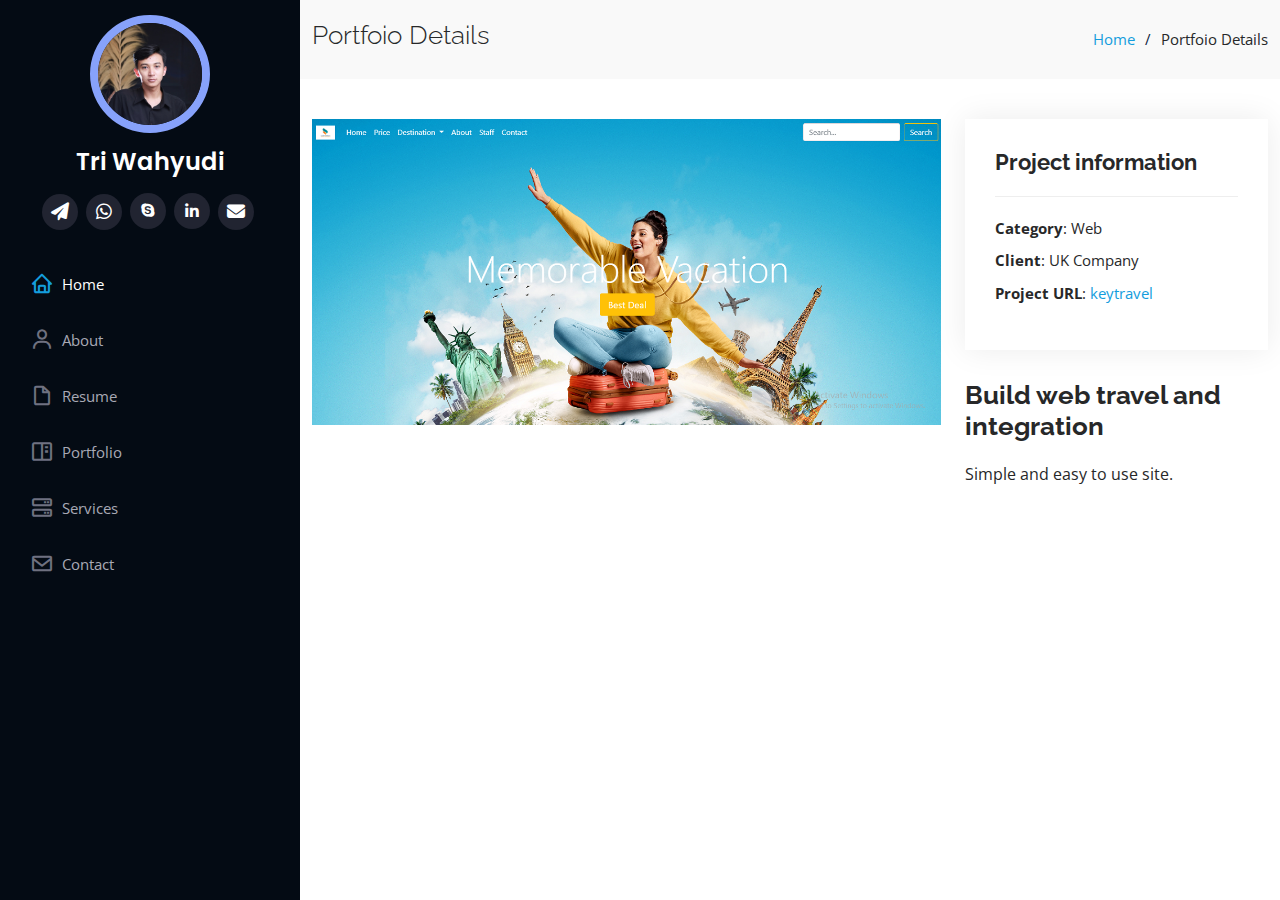
==== portfolio-details-2.html @ 82c02e09 "first commit" ====
<!DOCTYPE html>
<html lang="en">

<head>
  <meta charset="utf-8">
  <meta content="width=device-width, initial-scale=1.0" name="viewport">

  <title>Portfolio</title>
  <meta content="" name="description">
  <meta content="" name="keywords">

  <!-- Favicons -->
  <link href="assets/img/favicon.png" rel="icon">
  <link href="assets/img/apple-touch-icon.png" rel="apple-touch-icon">

  <!-- Google Fonts -->
  <link href="https://fonts.googleapis.com/css?family=Open+Sans:300,300i,400,400i,600,600i,700,700i|Raleway:300,300i,400,400i,500,500i,600,600i,700,700i|Poppins:300,300i,400,400i,500,500i,600,600i,700,700i" rel="stylesheet">

  <!-- Vendor CSS Files -->
  <link href="assets/vendor/aos/aos.css" rel="stylesheet">
  <link href="assets/vendor/bootstrap/css/bootstrap.min.css" rel="stylesheet">
  <link href="assets/vendor/bootstrap-icons/bootstrap-icons.css" rel="stylesheet">
  <link href="assets/vendor/boxicons/css/boxicons.min.css" rel="stylesheet">
  <link href="assets/vendor/glightbox/css/glightbox.min.css" rel="stylesheet">
  <link href="assets/vendor/swiper/swiper-bundle.min.css" rel="stylesheet">

  <!-- Template Main CSS File -->
  <link href="assets/css/style.css" rel="stylesheet">
  <link href="fontawesome/css/all.css" rel="stylesheet">

  <!-- =======================================================
  * Template Name: iPortfolio - v3.7.0
  * Template URL: https://bootstrapmade.com/iportfolio-bootstrap-portfolio-websites-template/
  * Author: BootstrapMade.com
  * License: https://bootstrapmade.com/license/
  ======================================================== -->
</head>

<body>

  <!-- ======= Mobile nav toggle button ======= -->
  <i class="bi bi-list mobile-nav-toggle d-xl-none"></i>

  <!-- ======= Header ======= -->
  <header id="header">
    <div class="d-flex flex-column">

      <div class="profile">
        <img src="assets/img/profile-img.jpg" alt="" class="img-fluid rounded-circle">
        <h1 class="text-light"><a href="index.html">Tri Wahyudi</a></h1>
        <div class="social-links mt-3 text-center">
          <a href="https://t.me/tridevelop"><i class="fa-solid fa-paper-plane"></i></i></a>
          <a href="https://wa.link/avmcld" ><i class="fa-brands fa-whatsapp"></i></a>
          <a href="https://join.skype.com/invite/yRAKqDYq7ccI" class="google-plus"><i class="bx bxl-skype"></i></a>
          <a href="https://www.linkedin.com/in/narratix-dev/" class="linkedin"><i class="bx bxl-linkedin"></i></a>
          <a href="mailto:mesirah6@gmail.com?Subject:Need your services"><i class="fa-solid fa-envelope"></i></a>
        </div>
      </div>

      <nav id="navbar" class="nav-menu navbar">
        <ul>
          <li><a href="index.html" class="nav-link scrollto active"><i class="bx bx-home"></i> <span>Home</span></a></li>
          <li><a href="index.html" class="nav-link scrollto"><i class="bx bx-user"></i> <span>About</span></a></li>
          <li><a href="index.html" class="nav-link scrollto"><i class="bx bx-file-blank"></i> <span>Resume</span></a></li>
          <li><a href="index.html" class="nav-link scrollto"><i class="bx bx-book-content"></i> <span>Portfolio</span></a></li>
          <li><a href="index.html" class="nav-link scrollto"><i class="bx bx-server"></i> <span>Services</span></a></li>
          <li><a href="index.html" class="nav-link scrollto"><i class="bx bx-envelope"></i> <span>Contact</span></a></li>
        </ul>
      </nav><!-- .nav-menu -->
    </div>
  </header><!-- End Header -->

  <main id="main">

    <!-- ======= Breadcrumbs ======= -->
    <section id="breadcrumbs" class="breadcrumbs">
      <div class="container">

        <div class="d-flex justify-content-between align-items-center">
          <h2>Portfoio Details</h2>
          <ol>
            <li><a href="index.html">Home</a></li>
            <li>Portfoio Details</li>
          </ol>
        </div>

      </div>
    </section><!-- End Breadcrumbs -->

    <!-- ======= Portfolio Details Section ======= -->
    <section id="portfolio-details" class="portfolio-details">
      <div class="container">

        <div class="row gy-4">

          <div class="col-lg-8">
            <div class="portfolio-details-slider swiper">
              <div class="swiper-wrapper align-items-center">

                <div class="swiper-slide">
                  <img src="assets/img/portfolio/pages/travel.png" alt="travel">
                </div>

                <!--<div class="swiper-slide">
                  <img src="assets/img/portfolio/pages/f1.png" alt="f1">
                </div>

                <div class="swiper-slide">
                  <img src="assets/img/portfolio/pages/photo.png" alt="photo">
                </div> -->

              </div>
              <div class="swiper-pagination"></div>
            </div>
          </div>

          <div class="col-lg-4">
            <div class="portfolio-info">
              <h3>Project information</h3>
              <ul>
                <li><strong>Category</strong>: Web </li>
                <li><strong>Client</strong>: UK Company</li>
                
                <li><strong>Project URL</strong>: <a href="https://www.keytravel.com/">keytravel</a></li>
              </ul>
            </div>
            <div class="portfolio-description">
              <h2>Build web travel and integration</h2>
              <p>
                Simple and easy to use site.
              </p>
            </div>
          </div>

        </div>

      </div>
    </section><!-- End Portfolio Details Section -->

  </main><!-- End #main -->

  <!-- ======= Footer ======= -->
  <!-- <footer id="footer">
    <div class="container">
      <div class="copyright">
        &copy; Copyright <strong><span>iPortfolio</span></strong>
      </div>
      <div class="credits">
         All the links in the footer should remain intact. -->
        <!-- You can delete the links only if you purchased the pro version. -->
        <!-- Licensing information: https://bootstrapmade.com/license/ -->
        <!-- Purchase the pro version with working PHP/AJAX contact form: https://bootstrapmade.com/iportfolio-bootstrap-portfolio-websites-template/ -->
        <!-- Designed by <a href="https://bootstrapmade.com/">BootstrapMade</a> -->
      </div>
    </div>
  </footer><!-- End  Footer -->

  <a href="#" class="back-to-top d-flex align-items-center justify-content-center"><i class="bi bi-arrow-up-short"></i></a>

  <!-- Vendor JS Files -->
  <script src="assets/vendor/purecounter/purecounter.js"></script>
  <script src="assets/vendor/aos/aos.js"></script>
  <script src="assets/vendor/bootstrap/js/bootstrap.bundle.min.js"></script>
  <script src="assets/vendor/glightbox/js/glightbox.min.js"></script>
  <script src="assets/vendor/isotope-layout/isotope.pkgd.min.js"></script>
  <script src="assets/vendor/swiper/swiper-bundle.min.js"></script>
  <script src="assets/vendor/typed.js/typed.min.js"></script>
  <script src="assets/vendor/waypoints/noframework.waypoints.js"></script>
  <script src="assets/vendor/php-email-form/validate.js"></script>

  <!-- Template Main JS File -->
  <script src="assets/js/main.js"></script>

</body>

</html>
---- assets/css/style.css ----
/**
* Template Name: iPortfolio - v3.7.0
* Template URL: https://bootstrapmade.com/iportfolio-bootstrap-portfolio-websites-template/
* Author: BootstrapMade.com
* License: https://bootstrapmade.com/license/
*/

/*--------------------------------------------------------------
# General
--------------------------------------------------------------*/
body {
  font-family: "Open Sans", sans-serif;
  color: #272829;
}

a {
  color: #149ddd;
  text-decoration: none;
}

a:hover {
  color: #37b3ed;
  text-decoration: none;
}

h1, h2, h3, h4, h5, h6 {
  font-family: "Raleway", sans-serif;
}

/*--------------------------------------------------------------
# Back to top button
--------------------------------------------------------------*/
.back-to-top {
  position: fixed;
  visibility: hidden;
  opacity: 0;
  right: 15px;
  bottom: 15px;
  z-index: 996;
  background: #149ddd;
  width: 40px;
  height: 40px;
  border-radius: 50px;
  transition: all 0.4s;
}
.back-to-top i {
  font-size: 28px;
  color: #fff;
  line-height: 0;
}
.back-to-top:hover {
  background: #2eafec;
  color: #fff;
}
.back-to-top.active {
  visibility: visible;
  opacity: 1;
}

/*--------------------------------------------------------------
# Header
--------------------------------------------------------------*/
#header {
  position: fixed;
  top: 0;
  left: 0;
  bottom: 0;
  width: 300px;
  transition: all ease-in-out 0.5s;
  z-index: 9997;
  transition: all 0.5s;
  padding: 0 15px;
  background: #040b14;
  overflow-y: auto;
}
#header .profile img {
  margin: 15px auto;
  display: block;
  width: 120px;
  border: 8px solid #87A2FB;
}
#header .profile h1 {
  font-size: 24px;
  margin: 0;
  padding: 0;
  font-weight: 600;
  -moz-text-align-last: center;
  text-align-last: center;
  font-family: "Poppins", sans-serif;
}
#header .profile h1 a, #header .profile h1 a:hover {
  color: #fff;
  text-decoration: none;
}
#header .profile .social-links a {
  font-size: 18px;
  display: inline-block;
  background: #212431;
  color: #fff;
  line-height: 1;
  padding: 8px 0;
  margin-right: 4px;
  border-radius: 50%;
  text-align: center;
  width: 36px;
  height: 36px;
  transition: 0.3s;
}
#header .profile .social-links a:hover {
  background: #149ddd;
  color: #fff;
  text-decoration: none;
}

#main {
  margin-left: 300px;
}

@media (max-width: 1199px) {
  #header {
    left: -300px;
  }

  #main {
    margin-left: 0;
  }
}
/*--------------------------------------------------------------
# Navigation Menu
--------------------------------------------------------------*/
/* Desktop Navigation */
.nav-menu {
  padding: 30px 0 0 0;
}
.nav-menu * {
  margin: 0;
  padding: 0;
  list-style: none;
}
.nav-menu > ul > li {
  position: relative;
  white-space: nowrap;
}
.nav-menu a, .nav-menu a:focus {
  display: flex;
  align-items: center;
  color: #a8a9b4;
  padding: 12px 15px;
  margin-bottom: 8px;
  transition: 0.3s;
  font-size: 15px;
}
.nav-menu a i, .nav-menu a:focus i {
  font-size: 24px;
  padding-right: 8px;
  color: #6f7180;
}
.nav-menu a:hover, .nav-menu .active, .nav-menu .active:focus, .nav-menu li:hover > a {
  text-decoration: none;
  color: #fff;
}
.nav-menu a:hover i, .nav-menu .active i, .nav-menu .active:focus i, .nav-menu li:hover > a i {
  color: #149ddd;
}

/* Mobile Navigation */
.mobile-nav-toggle {
  position: fixed;
  right: 15px;
  top: 15px;
  z-index: 9998;
  border: 0;
  font-size: 24px;
  transition: all 0.4s;
  outline: none !important;
  background-color: #149ddd;
  color: #fff;
  width: 40px;
  height: 40px;
  display: inline-flex;
  align-items: center;
  justify-content: center;
  line-height: 0;
  border-radius: 50px;
  cursor: pointer;
}

.mobile-nav-active {
  overflow: hidden;
}
.mobile-nav-active #header {
  left: 0;
}

/*--------------------------------------------------------------
# Hero Section
--------------------------------------------------------------*/
#hero {
  width: 100%;
  height: 100vh;
  background: url("../img/hero-bg.jpg") top center;
  background-size: cover;
}
#hero:before {
  content: "";
  background: rgba(5, 13, 24, 0.3);
  position: absolute;
  bottom: 0;
  top: 0;
  left: 0;
  right: 0;
  z-index: 1;
}
#hero .hero-container {
  position: relative;
  z-index: 2;
  min-width: 300px;
}
#hero h1 {
  margin: 0 0 10px 0;
  font-size: 64px;
  font-weight: 700;
  line-height: 56px;
  color: #fff;
}
#hero p {
  color: #fff;
  margin-bottom: 50px;
  font-size: 26px;
  font-family: "Poppins", sans-serif;
}
#hero p span {
  color: #fff;
  padding-bottom: 4px;
  letter-spacing: 1px;
  border-bottom: 3px solid #149ddd;
}
@media (min-width: 1024px) {
  #hero {
    background-attachment: fixed;
  }
}
@media (max-width: 768px) {
  #hero h1 {
    font-size: 28px;
    line-height: 36px;
  }
  #hero h2 {
    font-size: 18px;
    line-height: 24px;
    margin-bottom: 30px;
  }
}

/*--------------------------------------------------------------
# Sections General
--------------------------------------------------------------*/
section {
  padding: 60px 0;
  overflow: hidden;
}

.section-bg {
  background: #f5f8fd;
}

.section-title {
  padding-bottom: 30px;
}
.section-title h2 {
  font-size: 32px;
  font-weight: bold;
  margin-bottom: 20px;
  padding-bottom: 20px;
  position: relative;
  color: #173b6c;
}
.section-title h2::after {
  content: "";
  position: absolute;
  display: block;
  width: 50px;
  height: 3px;
  background: #149ddd;
  bottom: 0;
  left: 0;
}
.section-title p {
  margin-bottom: 0;
}

/*--------------------------------------------------------------
# About
--------------------------------------------------------------*/
.about .content h3 {
  font-weight: 700;
  font-size: 26px;
  color: #173b6c;
}
.about .content ul {
  list-style: none;
  padding: 0;
}
.about .content ul li {
  margin-bottom: 20px;
  display: flex;
  align-items: center;
}
.about .content ul strong {
  margin-right: 10px;
}
.about .content ul i {
  font-size: 16px;
  margin-right: 5px;
  color: #149ddd;
  line-height: 0;
}
.about .content p:last-child {
  margin-bottom: 0;
}

/*--------------------------------------------------------------
# Facts
--------------------------------------------------------------*/
.facts {
  padding-bottom: 30px;
}
.facts .count-box {
  padding: 30px;
  width: 100%;
}
.facts .count-box i {
  display: block;
  font-size: 44px;
  color: #149ddd;
  float: left;
  line-height: 0;
}
.facts .count-box span {
  font-size: 48px;
  line-height: 40px;
  display: block;
  font-weight: 700;
  color: #050d18;
  margin-left: 60px;
}
.facts .count-box p {
  padding: 15px 0 0 0;
  margin: 0 0 0 60px;
  font-family: "Raleway", sans-serif;
  font-size: 14px;
  color: #122f57;
}
.facts .count-box a {
  font-weight: 600;
  display: block;
  margin-top: 20px;
  color: #122f57;
  font-size: 15px;
  font-family: "Poppins", sans-serif;
  transition: ease-in-out 0.3s;
}
.facts .count-box a:hover {
  color: #1f5297;
}

/*--------------------------------------------------------------
# Akills
--------------------------------------------------------------*/
.skills .progress {
  height: 60px;
  display: block;
  background: none;
  border-radius: 0;
}
.skills .progress .skill {
  padding: 0;
  margin: 0 0 6px 0;
  text-transform: uppercase;
  display: block;
  font-weight: 600;
  font-family: "Poppins", sans-serif;
  color: #050d18;
}
.skills .progress .skill .val {
  float: right;
  font-style: normal;
}
.skills .progress-bar-wrap {
  background: #dce8f8;
  height: 10px;
}
.skills .progress-bar {
  width: 1px;
  height: 10px;
  transition: 0.9s;
  background-color: #149ddd;
}

/*--------------------------------------------------------------
# Resume
--------------------------------------------------------------*/
.resume .resume-title {
  font-size: 26px;
  font-weight: 700;
  margin-top: 20px;
  margin-bottom: 20px;
  color: #050d18;
}
.resume .resume-item {
  padding: 0 0 20px 20px;
  margin-top: -2px;
  border-left: 2px solid #1f5297;
  position: relative;
}
.resume .resume-item h4 {
  line-height: 18px;
  font-size: 18px;
  font-weight: 600;
  text-transform: uppercase;
  font-family: "Poppins", sans-serif;
  color: #050d18;
  margin-bottom: 10px;
}
.resume .resume-item h5 {
  font-size: 16px;
  background: #e4edf9;
  padding: 5px 15px;
  display: inline-block;
  font-weight: 600;
  margin-bottom: 10px;
}
.resume .resume-item ul {
  padding-left: 20px;
}
.resume .resume-item ul li {
  padding-bottom: 10px;
}
.resume .resume-item:last-child {
  padding-bottom: 0;
}
.resume .resume-item::before {
  content: "";
  position: absolute;
  width: 16px;
  height: 16px;
  border-radius: 50px;
  left: -9px;
  top: 0;
  background: #fff;
  border: 2px solid #1f5297;
}

/*--------------------------------------------------------------
# Portfolio
--------------------------------------------------------------*/
.portfolio .portfolio-item {
  margin-bottom: 30px;
}
.portfolio #portfolio-flters {
  padding: 0;
  margin: 0 auto 35px auto;
  list-style: none;
  text-align: center;
  background: #fff;
  border-radius: 50px;
  padding: 2px 15px;
}
.portfolio #portfolio-flters li {
  cursor: pointer;
  display: inline-block;
  padding: 10px 15px 8px 15px;
  font-size: 14px;
  font-weight: 600;
  line-height: 1;
  text-transform: uppercase;
  color: #272829;
  margin-bottom: 5px;
  transition: all 0.3s ease-in-out;
}
.portfolio #portfolio-flters li:hover, .portfolio #portfolio-flters li.filter-active {
  color: #149ddd;
}
.portfolio #portfolio-flters li:last-child {
  margin-right: 0;
}
.portfolio .portfolio-wrap {
  transition: 0.3s;
  position: relative;
  overflow: hidden;
  z-index: 1;
}
.portfolio .portfolio-wrap::before {
  content: "";
  background: rgba(255, 255, 255, 0.5);
  position: absolute;
  left: 0;
  right: 0;
  top: 0;
  bottom: 0;
  transition: all ease-in-out 0.3s;
  z-index: 2;
  opacity: 0;
}
.portfolio .portfolio-wrap .portfolio-links {
  opacity: 1;
  left: 0;
  right: 0;
  bottom: -60px;
  z-index: 3;
  position: absolute;
  transition: all ease-in-out 0.3s;
  display: flex;
  justify-content: center;
}
.portfolio .portfolio-wrap .portfolio-links a {
  color: #fff;
  font-size: 28px;
  text-align: center;
  background: rgba(20, 157, 221, 0.75);
  transition: 0.3s;
  width: 50%;
}
.portfolio .portfolio-wrap .portfolio-links a:hover {
  background: rgba(20, 157, 221, 0.95);
}
.portfolio .portfolio-wrap .portfolio-links a + a {
  border-left: 1px solid #37b3ed;
}
.portfolio .portfolio-wrap:hover::before {
  top: 0;
  left: 0;
  right: 0;
  bottom: 0;
  opacity: 1;
}
.portfolio .portfolio-wrap:hover .portfolio-links {
  opacity: 1;
  bottom: 0;
}

/*--------------------------------------------------------------
# Portfolio Details
--------------------------------------------------------------*/
.portfolio-details {
  padding-top: 40px;
}
.portfolio-details .portfolio-details-slider img {
  width: 100%;
}
.portfolio-details .portfolio-details-slider .swiper-pagination {
  margin-top: 20px;
  position: relative;
}
.portfolio-details .portfolio-details-slider .swiper-pagination .swiper-pagination-bullet {
  width: 12px;
  height: 12px;
  background-color: #fff;
  opacity: 1;
  border: 1px solid #149ddd;
}
.portfolio-details .portfolio-details-slider .swiper-pagination .swiper-pagination-bullet-active {
  background-color: #149ddd;
}
.portfolio-details .portfolio-info {
  padding: 30px;
  box-shadow: 0px 0 30px rgba(5, 13, 24, 0.08);
}
.portfolio-details .portfolio-info h3 {
  font-size: 22px;
  font-weight: 700;
  margin-bottom: 20px;
  padding-bottom: 20px;
  border-bottom: 1px solid #eee;
}
.portfolio-details .portfolio-info ul {
  list-style: none;
  padding: 0;
  font-size: 15px;
}
.portfolio-details .portfolio-info ul li + li {
  margin-top: 10px;
}
.portfolio-details .portfolio-description {
  padding-top: 30px;
}
.portfolio-details .portfolio-description h2 {
  font-size: 26px;
  font-weight: 700;
  margin-bottom: 20px;
}
.portfolio-details .portfolio-description p {
  padding: 0;
}

/*--------------------------------------------------------------
# Services
--------------------------------------------------------------*/
.services .icon-box {
  margin-bottom: 20px;
}
.services .icon {
  float: left;
  display: flex;
  align-items: center;
  justify-content: center;
  width: 54px;
  height: 54px;
  background: #149ddd;
  border-radius: 50%;
  transition: 0.5s;
  border: 1px solid #149ddd;
}
.services .icon i {
  color: #fff;
  font-size: 24px;
  line-height: 0;
}
.services .icon-box:hover .icon {
  background: #fff;
}
.services .icon-box:hover .icon i {
  color: #149ddd;
}
.services .title {
  margin-left: 80px;
  font-weight: 700;
  margin-bottom: 15px;
  font-size: 18px;
}
.services .title a {
  color: #343a40;
}
.services .title a:hover {
  color: #149ddd;
}
.services .description {
  margin-left: 80px;
  line-height: 24px;
  font-size: 14px;
}

/*--------------------------------------------------------------
# Testimonials
--------------------------------------------------------------*/
.testimonials .testimonials-carousel, .testimonials .testimonials-slider {
  overflow: hidden;
}
.testimonials .testimonial-item {
  box-sizing: content-box;
  text-align: center;
  min-height: 320px;
}
.testimonials .testimonial-item .testimonial-img {
  width: 90px;
  border-radius: 50%;
  margin: 0 auto;
}
.testimonials .testimonial-item h3 {
  font-size: 18px;
  font-weight: bold;
  margin: 10px 0 5px 0;
  color: #111;
}
.testimonials .testimonial-item h4 {
  font-size: 14px;
  color: #999;
  margin: 0;
}
.testimonials .testimonial-item .quote-icon-left, .testimonials .testimonial-item .quote-icon-right {
  color: #c3e8fa;
  font-size: 26px;
}
.testimonials .testimonial-item .quote-icon-left {
  display: inline-block;
  left: -5px;
  position: relative;
}
.testimonials .testimonial-item .quote-icon-right {
  display: inline-block;
  right: -5px;
  position: relative;
  top: 10px;
}
.testimonials .testimonial-item p {
  font-style: italic;
  margin: 0 15px 15px 15px;
  padding: 20px;
  background: #fff;
  position: relative;
  margin-bottom: 35px;
  border-radius: 6px;
  box-shadow: 0px 2px 15px rgba(0, 0, 0, 0.1);
}
.testimonials .testimonial-item p::after {
  content: "";
  width: 0;
  height: 0;
  border-top: 20px solid #fff;
  border-right: 20px solid transparent;
  border-left: 20px solid transparent;
  position: absolute;
  bottom: -20px;
  left: calc(50% - 20px);
}
.testimonials .swiper-pagination {
  margin-top: 20px;
  position: relative;
}
.testimonials .swiper-pagination .swiper-pagination-bullet {
  width: 12px;
  height: 12px;
  background-color: #fff;
  opacity: 1;
  border: 1px solid #149ddd;
}
.testimonials .swiper-pagination .swiper-pagination-bullet-active {
  background-color: #149ddd;
}

/*--------------------------------------------------------------
# Contact
--------------------------------------------------------------*/
.contact {
  padding-bottom: 130px;
}
.contact .info {
  padding: 30px;
  background: #fff;
  width: 100%;
  box-shadow: 0 0 24px 0 rgba(0, 0, 0, 0.12);
}
.contact .info i {
  font-size: 20px;
  color: #149ddd;
  float: left;
  width: 44px;
  height: 44px;
  background: #dff3fc;
  display: flex;
  justify-content: center;
  align-items: center;
  border-radius: 50px;
  transition: all 0.3s ease-in-out;
}
.contact .info h4 {
  padding: 0 0 0 60px;
  font-size: 22px;
  font-weight: 600;
  margin-bottom: 5px;
  color: #050d18;
}
.contact .info p {
  padding: 0 0 10px 60px;
  margin-bottom: 20px;
  font-size: 14px;
  color: #173b6c;
}
.contact .info .email p {
  padding-top: 5px;
}
.contact .info .social-links {
  padding-left: 60px;
}
.contact .info .social-links a {
  font-size: 18px;
  display: inline-block;
  background: #333;
  color: #fff;
  line-height: 1;
  padding: 8px 0;
  border-radius: 50%;
  text-align: center;
  width: 36px;
  height: 36px;
  transition: 0.3s;
  margin-right: 10px;
}
.contact .info .social-links a:hover {
  background: #149ddd;
  color: #fff;
}
.contact .info .email:hover i, .contact .info .address:hover i, .contact .info .phone:hover i {
  background: #149ddd;
  color: #fff;
}
.contact .php-email-form {
  width: 100%;
  padding: 30px;
  background: #fff;
  box-shadow: 0 0 24px 0 rgba(0, 0, 0, 0.12);
}
.contact .php-email-form .form-group {
  padding-bottom: 8px;
}
.contact .php-email-form .validate {
  display: none;
  color: red;
  margin: 0 0 15px 0;
  font-weight: 400;
  font-size: 13px;
}
.contact .php-email-form .error-message {
  display: none;
  color: #fff;
  background: #ed3c0d;
  text-align: left;
  padding: 15px;
  font-weight: 600;
}
.contact .php-email-form .error-message br + br {
  margin-top: 25px;
}
.contact .php-email-form .sent-message {
  display: none;
  color: #fff;
  background: #18d26e;
  text-align: center;
  padding: 15px;
  font-weight: 600;
}
.contact .php-email-form .loading {
  display: none;
  background: #fff;
  text-align: center;
  padding: 15px;
}
.contact .php-email-form .loading:before {
  content: "";
  display: inline-block;
  border-radius: 50%;
  width: 24px;
  height: 24px;
  margin: 0 10px -6px 0;
  border: 3px solid #18d26e;
  border-top-color: #eee;
  -webkit-animation: animate-loading 1s linear infinite;
  animation: animate-loading 1s linear infinite;
}
.contact .php-email-form .form-group {
  margin-bottom: 15px;
}
.contact .php-email-form label {
  padding-bottom: 8px;
}
.contact .php-email-form input, .contact .php-email-form textarea {
  border-radius: 0;
  box-shadow: none;
  font-size: 14px;
}
.contact .php-email-form input {
  height: 44px;
}
.contact .php-email-form textarea {
  padding: 10px 15px;
}
.contact .php-email-form button[type=submit] {
  background: #149ddd;
  border: 0;
  padding: 10px 24px;
  color: #fff;
  transition: 0.4s;
  border-radius: 4px;
}
.contact .php-email-form button[type=submit]:hover {
  background: #37b3ed;
}
@-webkit-keyframes animate-loading {
  0% {
    transform: rotate(0deg);
  }
  100% {
    transform: rotate(360deg);
  }
}
@keyframes animate-loading {
  0% {
    transform: rotate(0deg);
  }
  100% {
    transform: rotate(360deg);
  }
}

/*--------------------------------------------------------------
# Breadcrumbs
--------------------------------------------------------------*/
.breadcrumbs {
  padding: 20px 0;
  background: #f9f9f9;
}
.breadcrumbs h2 {
  font-size: 26px;
  font-weight: 300;
}
.breadcrumbs ol {
  display: flex;
  flex-wrap: wrap;
  list-style: none;
  padding: 0;
  margin: 0;
  font-size: 15px;
}
.breadcrumbs ol li + li {
  padding-left: 10px;
}
.breadcrumbs ol li + li::before {
  display: inline-block;
  padding-right: 10px;
  color: #0e2442;
  content: "/";
}
@media (max-width: 768px) {
  .breadcrumbs .d-flex {
    display: block !important;
  }
  .breadcrumbs ol {
    display: block;
  }
  .breadcrumbs ol li {
    display: inline-block;
  }
}

/*--------------------------------------------------------------
# Footer
--------------------------------------------------------------*/
#footer {
  padding: 15px;
  color: #f4f6fd;
  font-size: 14px;
  position: fixed;
  left: 0;
  bottom: 0;
  width: 300px;
  z-index: 9999;
  background: #040b14;
}
#footer .copyright {
  text-align: center;
}
#footer .credits {
  padding-top: 5px;
  text-align: center;
  font-size: 13px;
  color: #eaebf0;
}
@media (max-width: 1199px) {
  #footer {
    position: static;
    width: auto;
    padding-right: 20px 15px;
  }
}
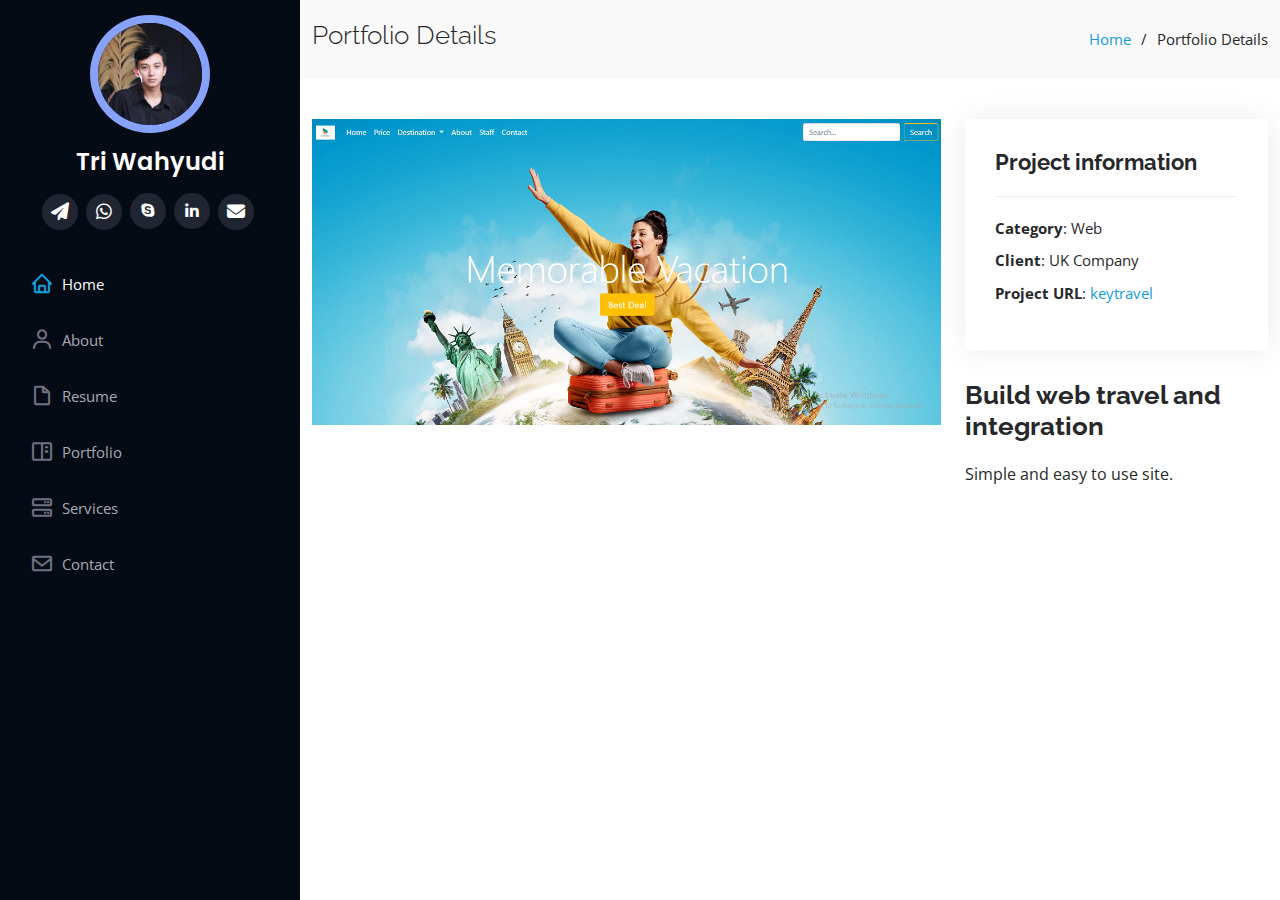
==== commit c0c68aa3: "typo" ====
--- a/portfolio-details-2.html
+++ b/portfolio-details-2.html
@@ -77,10 +77,10 @@
       <div class="container">
 
         <div class="d-flex justify-content-between align-items-center">
-          <h2>Portfoio Details</h2>
+          <h2>Portfolio Details</h2>
           <ol>
             <li><a href="index.html">Home</a></li>
-            <li>Portfoio Details</li>
+            <li>Portfolio Details</li>
           </ol>
         </div>
 
--- a/assets/css/style.css
+++ b/assets/css/style.css
@@ -456,6 +456,7 @@
 --------------------------------------------------------------*/
 .portfolio .portfolio-item {
   margin-bottom: 30px;
+  
 }
 .portfolio #portfolio-flters {
   padding: 0;
